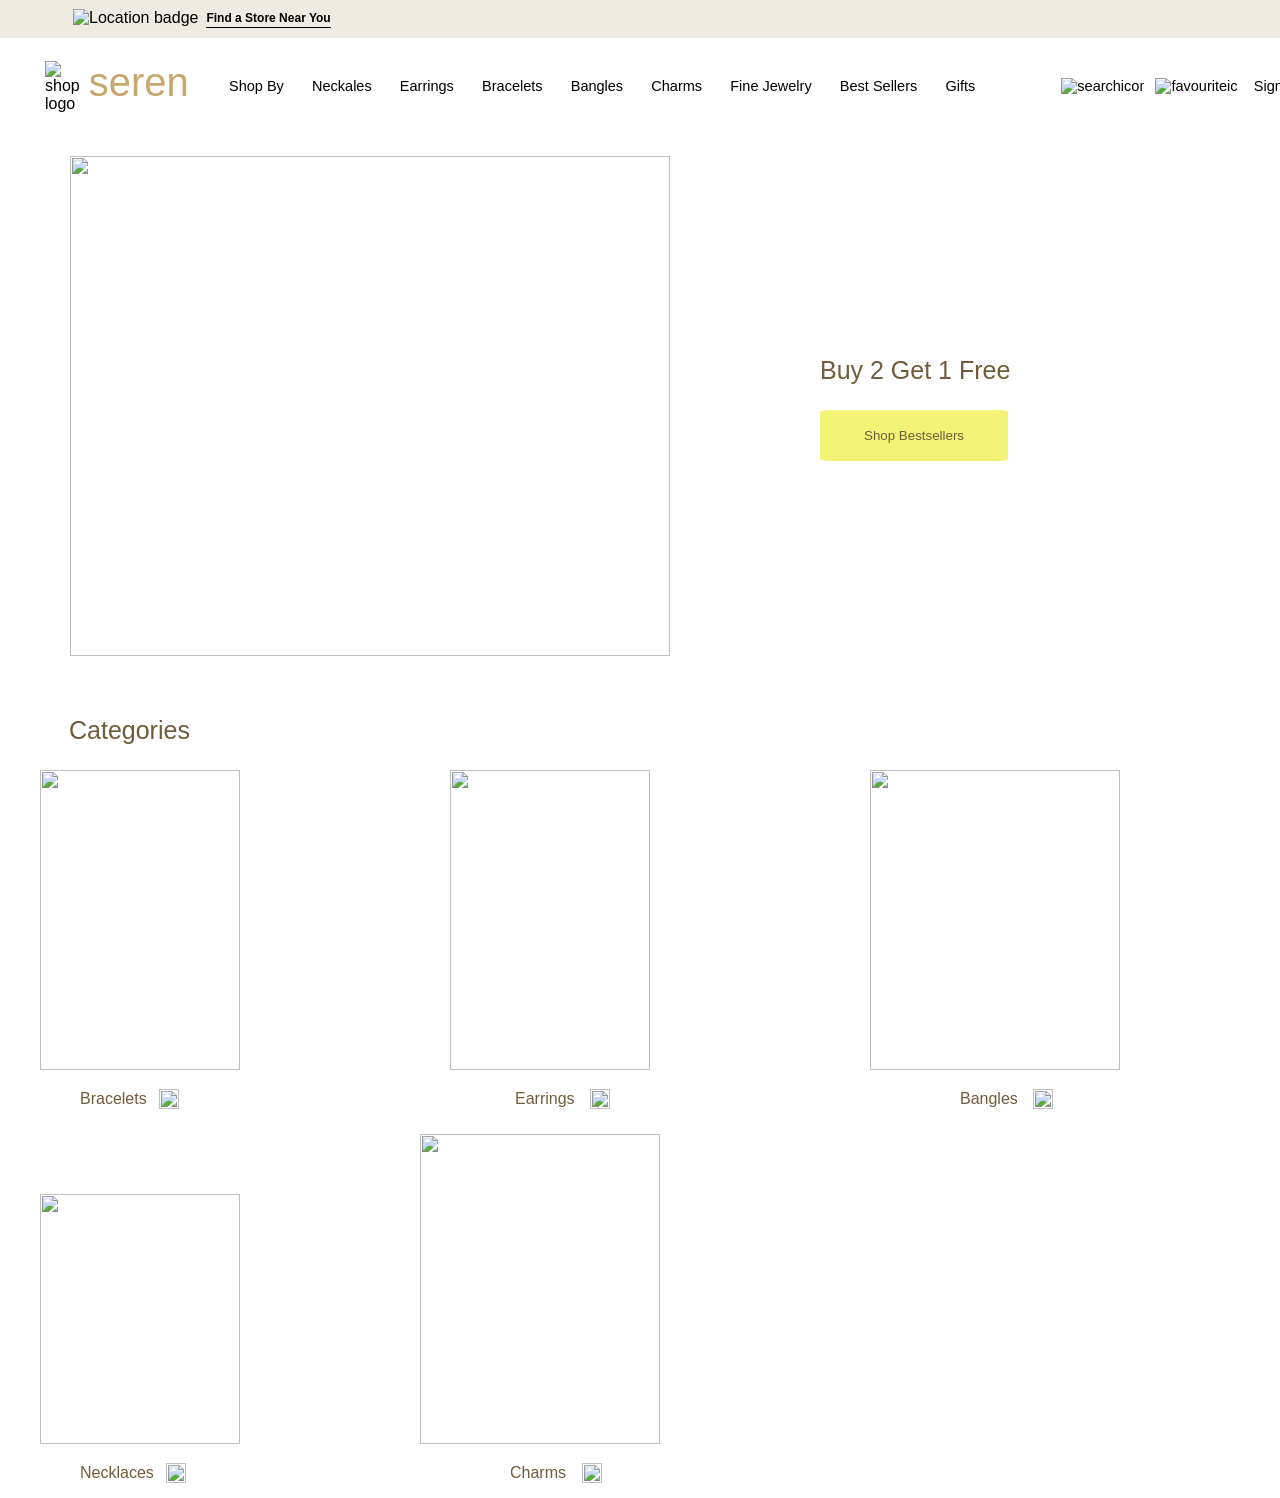
==== index.html @ 3696939a "Add files via upload" ====
<!DOCTYPE html>
<html lang="en">
<head>
    <meta charset="UTF-8">
    <meta name="viewport" content="width=device-width, initial-scale=1.0">
    <title>Seren Jewelry</title>
    <link rel="stylesheet" href="index.css">
    <link rel="shortcut icon" href="images/serenlogo_512x512.png" sizes="175x175" type="image/png" ><!--width x height ,,type tells the browser the file format-->


 <!-- <link rel="preconnect" href="https://fonts.googleapis.com"> 
<link rel="preconnect" href="https://fonts.gstatic.com" crossorigin> 
 <link href="https://fonts.googleapis.com/css2?family=Raleway:ital,wght@0,100..900;1,100..900&display=swap" rel="stylesheet">  -->
</head>
<body>
    <div id="container">
    <table>
        <tr>
            <td>
                <div id="image">
            <img src="images/locationicon4.png" alt="Location badge" width="25">
            </div>
                </td>

            
                <td >
                    <div id="link">
            <a href="https://www.google.com/maps"><b>Find a Store Near You</b></a><!--the default target is _self --loads in the same page--> 
            <div class="horizontal">
  
   <hr>  <!-- block element → takes full width and moves to next line even in inside tables HTML rules follow . Only if the html inline elements <a> enclosed within <div> and that div enclosed within <td> ,,,div is just a parent so as per anchor tag inline works and falls row wise -->
   </div>
  
   </div>
   
   </td>
   
   </tr>
   </table>
   </div>
   <!--2nd row logo and the headings , wishlist,fav ones-->
<section class="tofixnavbar">
    <table>
        <tr>
           
        <td>
    <img  id="storelogo"src="images/serenlogo.png" alt="shop logo" width="36">
        </td>
        <td>
            <div id="seren">
    <p id="seren">seren</p>
      </div>  
</td>
<td>
    <pre>         Shop By       Neckales       Earrings       Bracelets       Bangles       Charms       Fine Jewelry       Best Sellers       Gifts</pre>
</td>
<td><pre>   <img  class="hoverall"src="images/searchicon.png" alt="searchicon" width="26"></pre></td>
<td><pre><img  class="hoverall"id="favouriteicon" src="images/favouriteicon.png" alt="favouriteicon"></pre></td>
<td><pre >   <a  id="hoverSignIn" href="Signinpage.html">Sign In</a></pre></td>
<td><pre><a href="shoppingbag.html"><img class="hoverall" id="shoppingbaglogo" src="images/shoppingbaglogo.png" alt="shoppingbaglogo"></a></pre></td>
    </tr>
    </table>
</section>



<!-- CHAIN IMAGE  -->
<div class="buy2get1free">
    <img class="chainimage" src="images/webchainbeigebg.webp" width="600" height="500" alt="">
     <div class="get1free-bestsellers"> <!-- Only the direct children of .buy2get1free become flex items  Flexbox arranges .buy2get1free’s direct children (img and .get1free-bestsellers) side by side..get1free-bestsellers is treated as one block box in flex layout.Inside .get1free-bestsellers, normal block/inline layout rules apply:<p> is block → full width → on top<button> inline-block → next line below the <p>-->
    <p>Buy 2 Get 1 Free</p>
    <button onclick="window.location.href='bestsellers.html'">Shop Bestsellers</button>

    </div>
</div>
   
<!--ALL JEWELRY IMAGES-->
 <p class="categories">Categories</p>
<div class="alljewelryimages">
   
 <div class="items1"><a href="Bracelets.html"><img  class="bracelet-image"src="images/bracelet1.webp" alt="" width="200" height="300"></a><p>Bracelets<img src="images/right-arrowbrown.png"  class="rightarrow-image1" width="20px" height="20px"></p></div>
<div class="items2"><img class="earring-image" src="images/earrings2.webp" alt=""  width="200" height="300"><p>Earrings<img  class="rightarrow-image2" src="images/right-arrowbrown.png" width="20px" height="20px"></p></div>
<div class="items3"><img class="bangles-image" src="images/bangles4.webp" alt="" width="250" height="300"><p>Bangles<img class="rightarrow-image3" src="images/right-arrowbrown.png" width="20px" height="20px"></p></div>
<div class="items4"><img class="necklace-image" src="images/necklace1.webp" alt=""  width="200" height="250"  ><p>Necklaces<img class="rightarrow-image4" src="images/right-arrowbrown.png" width="20px" height="20px"></p></div>
<div class="items5"><img class="charms-image" src="images/charms3.png" alt="" width="240" height="310"><p>Charms<img class="rightarrow-image5" src="images/right-arrowbrown.png" width="20px" height="20px"></p></div>

</div>
   
<!---->


</body>
</html>
---- index.css ----
a{
     font-size:12px;
     color:black;
     text-decoration:none;
    
     cursor:pointer;
      margin-top:6px;
      
      
     
}
#image{
    margin-top:-3px;
}

.horizontal{
    margin-top:-7px;
    color:black;
    
}


#link{
    padding-top:4.5px;
    margin-left:4px;
}



img{
    margin-left:70px;
}



*{
    font-family: " Cochin", sans-serif; /*This is applied */
  
} 

#container{
    background-color: rgb(239, 234, 226);
    width:100%;
    height:38px;
   
    
}
body{
    padding:0;
   margin:0;
   overflow-x:hidden;
  

}

hr{
    width:125px;
   border: none;              /* Remove default browser border */
  height: 1.4px;               /* Set thickness */
  background-color:black;
  
    
}

#link:hover b {
  color: grey;             /* Change b text */
}

#link:hover hr {
  background-color: grey;  /* Change hr color */
  cursor: pointer;         /* Pointer cursor for hr */
}

/* #link is the common parent of <b> and <hr>.

Using #link:hover means: if the user hovers over either the <b> or the <hr> (or even empty space in #link), both elements react.

This avoids needing JavaScript or complex sibling selectors. */

/* Hover on a single element (individual tag)
selector:hover
#hoverSignIn:hover(using id)

Hover on a parent affecting child elements
#parent:hover childSelector

Hover for multiple child elements at once (group hover)
#link:hover b,
#link:hover hr */

/* b:hover{
    color:grey;
} */



/*2nd row*/

#storelogo{
    margin-top:20px;
    margin-left:42px;
}

 #seren p{
    display:inline;
    color:#C6A76D;
}

#seren{
    margin-top: 10px;
    margin-left:2.5px;
    font-size:40px;
}

pre{
    font-size:14.5px;
    margin-top:33px;
   
}

#hoverSignIn{
    font-size:14.5px;
    margin-top:33px;
}

#favouriteicon{
    margin-left: 20px;
    
}

#shoppingbaglogo{
    margin-left:20px;
}

#hoverSignIn:hover {
      color: grey;          /* Change text color */
    
      cursor: pointer;     /* Show pointer cursor */
    }

    /* Smooth animation for all hoverable images */
/* .hoverall {
  transition: transform 0.3s ease, opacity 0.3s ease;
} */

/* Hover effect for images */
.hoverall:hover {
   transform: scale(1.2); 
   /* scale(1.2) enlarges the element to 120% of its original size (1.0 = 100%).
Example: */
/* scale(1) → original size.
scale(0.5) → shrinks to 50%.
scale(2) → doubles in size. */
   
   /*Zoom the image */
  opacity: 0.7;       
      /* Slight transparency */
/* 1 → fully opaque (default).
0.7 → 70% opaque (30% transparent).
0 → fully invisible. */
  cursor: pointer;        /* Change cursor to indicate interactivity */
}


/* TO FIX NAVBAR */
/* .tofixnavbar{
    position:fixed;
} */



/*CHAIN IMAGE */

.buy2get1free{
    display:flex;
    flex-direction:row;
    
}
.chainimage{
    margin-top:40px;
    margin-right:150px;
    margin-bottom:40px;
   
}

.buy2get1free p{
    margin-top:240px;
    color:#705c3d;;
    font-size:25px;
    
}

.buy2get1free button{
    border:none;
    background-color:rgb(243, 243, 119);
    padding:18px 44px;
     color:#705c3d;;
     border-radius:5%;
     cursor:pointer;

}

/* ALL JEWELRY IMAGES */

 .categories{
    margin-top:20px;
    color:#705c3d;;
    font-size:25px;
    margin-left:69px;
    
}
.alljewelryimages{
    display:inline-grid;  
    grid-template-columns:auto auto auto;
    width:100%;
    height:520hv;
    grid-gap:10px; /*row-gap: 10px;
column-gap: 10px; */
margin-left:-30px;


}

 .bracelet-image,
.earring-image,
.bangles-image,
.necklace-image,
.charms-image, 
.rightarrow-image1,
.rightarrow-image2,
.rightarrow-image3,
.rightarrow-image4,
.rightarrow-image5 {
    transition: transform 0.4s ease; /*transform-Only animate changes related to transform” */
}




 .alljewelryimages  .items4{
    margin-top: 60px;;

   

    
    }

     .alljewelryimages  .items5{
   margin-left:-30px;

    
    }

    .alljewelryimages  .items1:hover  .bracelet-image {
 transform:scalex(1.3)  translatex(5px);; 
 cursor:pointer;
    }

      .alljewelryimages  .items1:hover  .rightarrow-image1 {
transform:scalex(1.3) translatex(5px);;;
cursor:pointer;

    } 

    
    .alljewelryimages  .items2:hover  .earring-image,.alljewelryimages  .items2:hover  .rightarrow-image2 {
 transform:scalex(1.3) translatex(5px);; 
cursor:pointer;

    }

     .alljewelryimages  .items3:hover  .bangles-image,.alljewelryimages  .items3:hover  .rightarrow-image3 {
transform:scalex(1.3)  translatex(5px);;; 
cursor:pointer;
    }

     .alljewelryimages  .items4:hover  .necklace-image,.alljewelryimages  .items4:hover  .rightarrow-image4 {
transform:scalex(1.3) translatex(5px);;; 
cursor:pointer;
    }

     .alljewelryimages  .items5:hover  .charms-image,.alljewelryimages  .items5:hover  .rightarrow-image5{
transform:scalex(1.3)  translatex(5px);;;
cursor:pointer;
    }


    .alljewelryimages  .items2 p{
 margin-left:135px;;
 color:#705c3d;;
    }

     .alljewelryimages  .items3 p{
 margin-left:160px;;
 color:#705c3d;;
    }

     .alljewelryimages  .items1 p{
 margin-left:110px;;
 color:#705c3d;;
    }

     .alljewelryimages  .items4 p{
 margin-left:110px;;
 color:#705c3d;;
    }

     .alljewelryimages  .items5 p{
 margin-left:160px;;
 color:#705c3d;;

    }

    .alljewelryimages .items1 p, .alljewelryimages .items2 p,.alljewelryimages .items3 p,.alljewelryimages .items4 p,.alljewelryimages .items5 p{
    position:relative;
   
    }

     .alljewelryimages .items1 p  img{
    position:absolute;
    left:9px;
    top:-1px;
   
    }

  .alljewelryimages .items2 p  img{
    position:absolute;
    left:5px;
    top:-1px;
   
    }

    .alljewelryimages .items3 p  img{
    position:absolute;
    left:3px;
    top:-1px;
   
    }

    .alljewelryimages .items4 p  img{
    position:absolute;
    left:16px;
    top:-1px;
   
    }

    .alljewelryimages .items5 p  img{
    position:absolute;
    left:2px;
    top:-1px;
   
    }
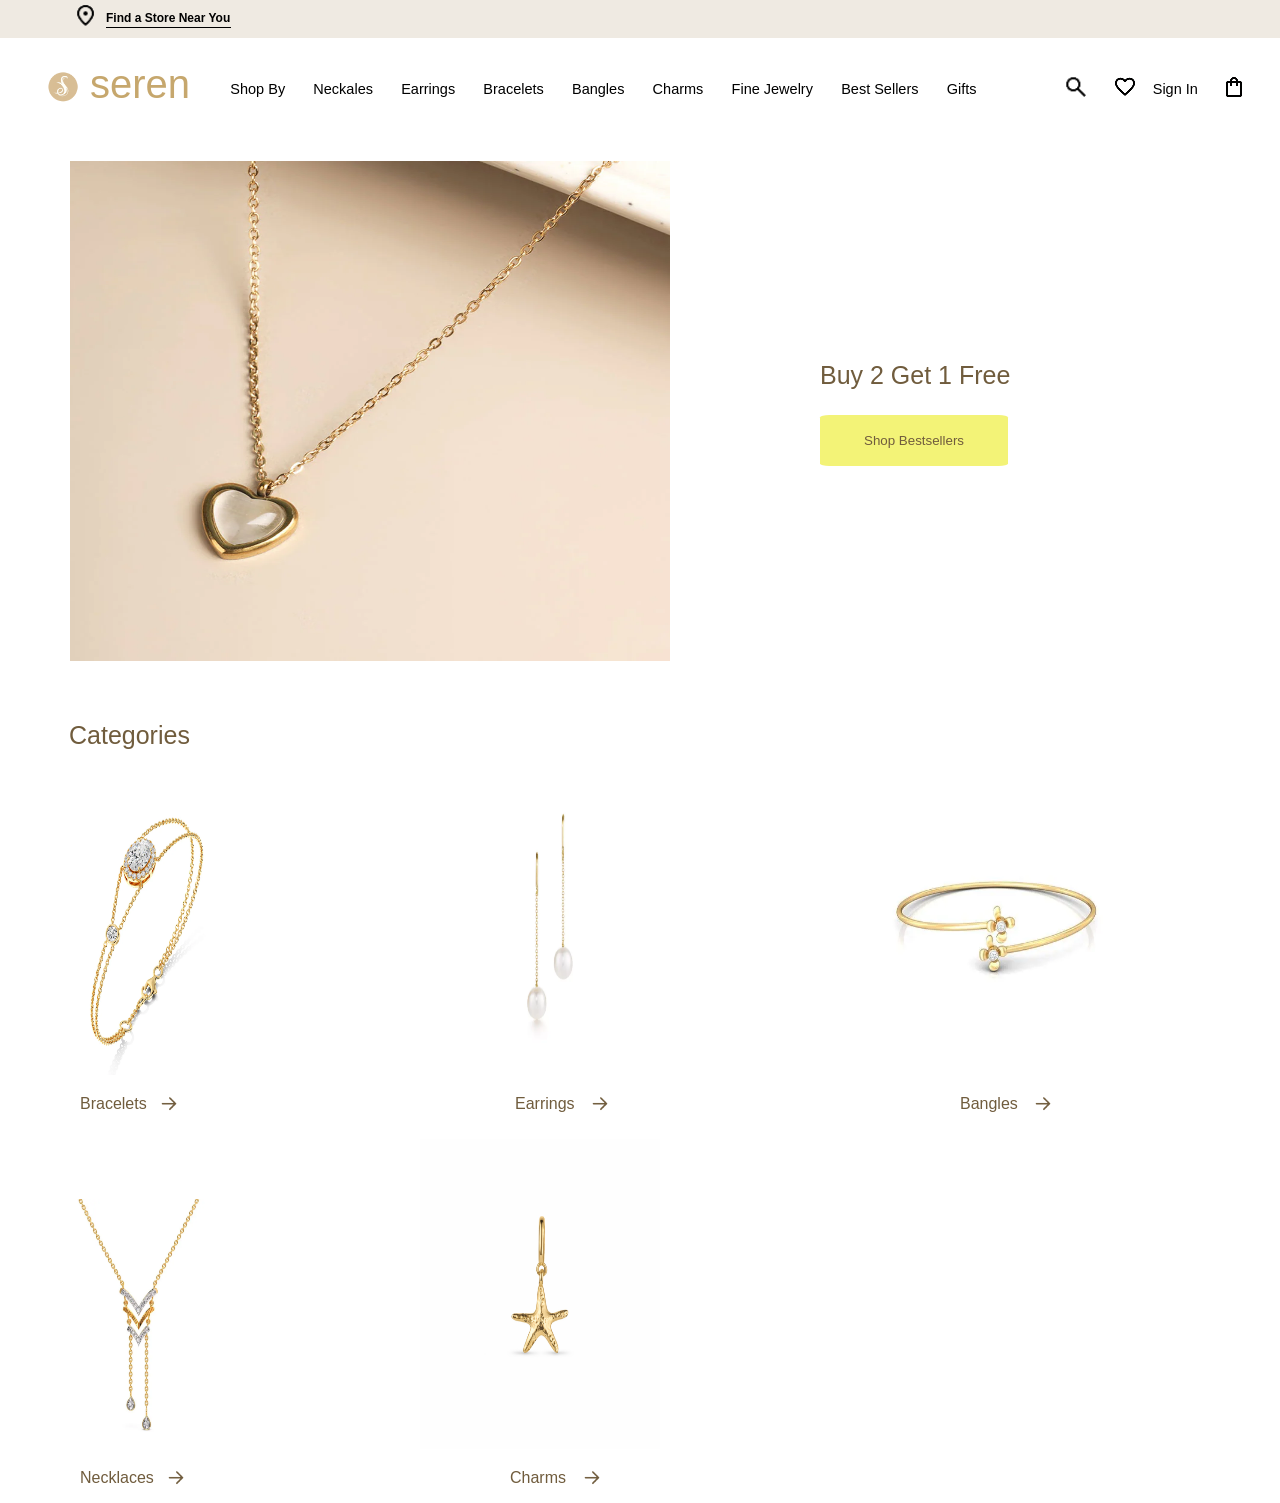
==== commit bd3334d6: "Update index.html" ====
--- a/index.html
+++ b/index.html
@@ -5,7 +5,7 @@
     <meta name="viewport" content="width=device-width, initial-scale=1.0">
     <title>Seren Jewelry</title>
     <link rel="stylesheet" href="index.css">
-    <link rel="shortcut icon" href="images/serenlogo_512x512.png" sizes="175x175" type="image/png" ><!--width x height ,,type tells the browser the file format-->
+    <link rel="shortcut icon" href="serenlogo_512x512.png" sizes="175x175" type="image/png" ><!--width x height ,,type tells the browser the file format-->
 
 
  <!-- <link rel="preconnect" href="https://fonts.googleapis.com"> 
@@ -18,7 +18,7 @@
         <tr>
             <td>
                 <div id="image">
-            <img src="images/locationicon4.png" alt="Location badge" width="25">
+            <img src="locationicon4.png" alt="Location badge" width="25">
             </div>
                 </td>
 
@@ -44,7 +44,7 @@
         <tr>
            
         <td>
-    <img  id="storelogo"src="images/serenlogo.png" alt="shop logo" width="36">
+    <img  id="storelogo"src="serenlogo.png" alt="shop logo" width="36">
         </td>
         <td>
             <div id="seren">
@@ -54,10 +54,10 @@
 <td>
     <pre>         Shop By       Neckales       Earrings       Bracelets       Bangles       Charms       Fine Jewelry       Best Sellers       Gifts</pre>
 </td>
-<td><pre>   <img  class="hoverall"src="images/searchicon.png" alt="searchicon" width="26"></pre></td>
-<td><pre><img  class="hoverall"id="favouriteicon" src="images/favouriteicon.png" alt="favouriteicon"></pre></td>
+<td><pre>   <img  class="hoverall"src="searchicon.png" alt="searchicon" width="26"></pre></td>
+<td><pre><img  class="hoverall"id="favouriteicon" src="favouriteicon.png" alt="favouriteicon"></pre></td>
 <td><pre >   <a  id="hoverSignIn" href="Signinpage.html">Sign In</a></pre></td>
-<td><pre><a href="shoppingbag.html"><img class="hoverall" id="shoppingbaglogo" src="images/shoppingbaglogo.png" alt="shoppingbaglogo"></a></pre></td>
+<td><pre><a href="shoppingbag.html"><img class="hoverall" id="shoppingbaglogo" src="shoppingbaglogo.png" alt="shoppingbaglogo"></a></pre></td>
     </tr>
     </table>
 </section>
@@ -66,7 +66,7 @@
 
 <!-- CHAIN IMAGE  -->
 <div class="buy2get1free">
-    <img class="chainimage" src="images/webchainbeigebg.webp" width="600" height="500" alt="">
+    <img class="chainimage" src="webchainbeigebg.webp" width="600" height="500" alt="">
      <div class="get1free-bestsellers"> <!-- Only the direct children of .buy2get1free become flex items  Flexbox arranges .buy2get1free’s direct children (img and .get1free-bestsellers) side by side..get1free-bestsellers is treated as one block box in flex layout.Inside .get1free-bestsellers, normal block/inline layout rules apply:<p> is block → full width → on top<button> inline-block → next line below the <p>-->
     <p>Buy 2 Get 1 Free</p>
     <button onclick="window.location.href='bestsellers.html'">Shop Bestsellers</button>
@@ -78,11 +78,11 @@
  <p class="categories">Categories</p>
 <div class="alljewelryimages">
    
- <div class="items1"><a href="Bracelets.html"><img  class="bracelet-image"src="images/bracelet1.webp" alt="" width="200" height="300"></a><p>Bracelets<img src="images/right-arrowbrown.png"  class="rightarrow-image1" width="20px" height="20px"></p></div>
-<div class="items2"><img class="earring-image" src="images/earrings2.webp" alt=""  width="200" height="300"><p>Earrings<img  class="rightarrow-image2" src="images/right-arrowbrown.png" width="20px" height="20px"></p></div>
-<div class="items3"><img class="bangles-image" src="images/bangles4.webp" alt="" width="250" height="300"><p>Bangles<img class="rightarrow-image3" src="images/right-arrowbrown.png" width="20px" height="20px"></p></div>
-<div class="items4"><img class="necklace-image" src="images/necklace1.webp" alt=""  width="200" height="250"  ><p>Necklaces<img class="rightarrow-image4" src="images/right-arrowbrown.png" width="20px" height="20px"></p></div>
-<div class="items5"><img class="charms-image" src="images/charms3.png" alt="" width="240" height="310"><p>Charms<img class="rightarrow-image5" src="images/right-arrowbrown.png" width="20px" height="20px"></p></div>
+ <div class="items1"><a href="Bracelets.html"><img  class="bracelet-image"src="bracelet1.webp" alt="" width="200" height="300"></a><p>Bracelets<img src="right-arrowbrown.png"  class="rightarrow-image1" width="20px" height="20px"></p></div>
+<div class="items2"><img class="earring-image" src="earrings2.webp" alt=""  width="200" height="300"><p>Earrings<img  class="rightarrow-image2" src="right-arrowbrown.png" width="20px" height="20px"></p></div>
+<div class="items3"><img class="bangles-image" src="bangles4.webp" alt="" width="250" height="300"><p>Bangles<img class="rightarrow-image3" src="right-arrowbrown.png" width="20px" height="20px"></p></div>
+<div class="items4"><img class="necklace-image" src="necklace1.webp" alt=""  width="200" height="250"  ><p>Necklaces<img class="rightarrow-image4" src="right-arrowbrown.png" width="20px" height="20px"></p></div>
+<div class="items5"><img class="charms-image" src="charms3.png" alt="" width="240" height="310"><p>Charms<img class="rightarrow-image5" src="right-arrowbrown.png" width="20px" height="20px"></p></div>
 
 </div>
    
@@ -90,4 +90,4 @@
 
 
 </body>
-</html>+</html>
